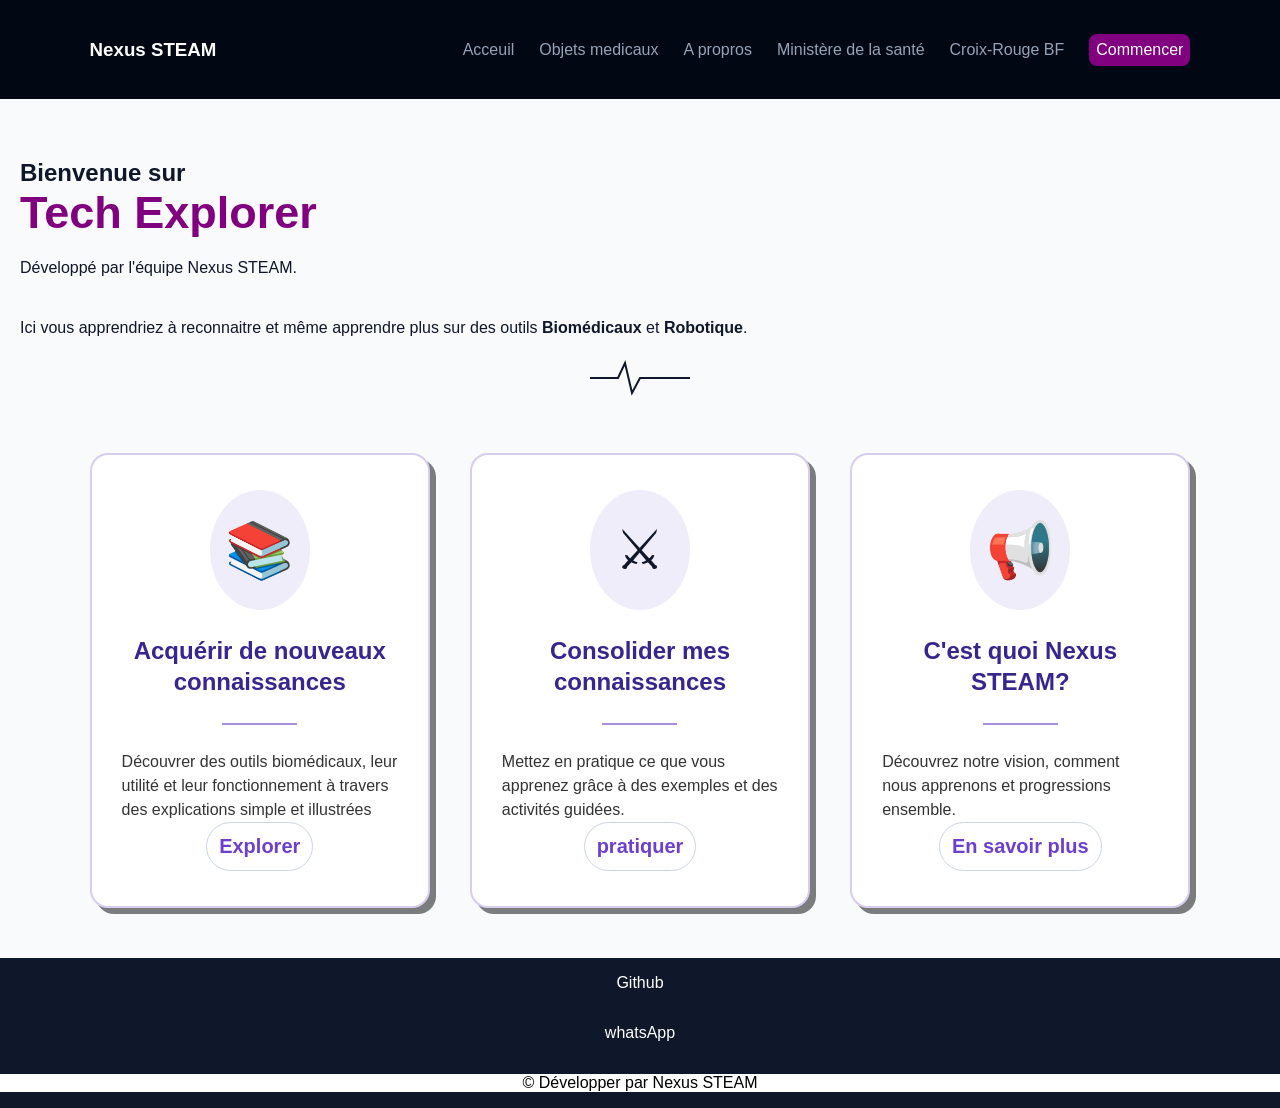
==== index.html @ e18147df "Add files via upload" ====
<!doctype html>
<html lang="fr">
  <head>
    <meta charset="UTF-8" />
    <meta name="viewport" content="width=device-width, initial-scale=1.0" />
    <title >Tech Explorer</title>
    <link rel="shortcut icon" href="image/logo.jpg" type="image/jpg">
    <link rel="stylesheet" href="stylesheet.css" />
  <script src="script.js"></script>
  </head>
  <body>
    <header>
      <h3>Nexus STEAM</h3>
      <nav>
        <p><a href="index.html">Acceuil</a></p>
        <p><a href="tools.html">Objets medicaux</a></p>
        <p><a href="nexussteam.html">A propros</a></p>
        <p><a href="https://www.sante.gov.bf/accueil" target="_blank">Ministère de la santé</a></p>
        <p><a href="https://croix-rouge.bf/" target="_blank">Croix-Rouge BF</a></p>
        <div class="commencer"><p><a href="tools.html" class="begin-color">Commencer</a></p></div>
      </nav>

    </header>
    <main>
      <section class="banner">
        <h2>
          Bienvenue sur <br />
          <span class="explorer">Tech Explorer</span>
        </h2>
        <p>Développé par l'équipe Nexus STEAM.</p>
      </section>
      <section class="message">
        <p>
          Ici vous apprendriez à reconnaitre et même apprendre plus sur des
          outils <strong>Biomédicaux</strong> et
          <strong>Robotique</strong>.
        </p>
      </section>
      <section>
        <div class="separator">
          <span></span>
          <div class="icon">
            <svg viewBox="0 0 100 50">
              <polyline
                points="0,25,20,25,28,25 35,10 42,40 50,25 70, 25 100,25"
                fill="none"
                stroke="currentColor"
                stroke-width="2"
              />
            </svg>
          </div>
          <span></span>
        </div>
      </section>
      <section class="cards">
        <article class="description">
          <div class="card-icon">📚</div>
          <h3>Acquérir de nouveaux connaissances</h3>
          <div class="line"></div>
          <p>
            Découvrer des outils biomédicaux, leur utilité et leur
            fonctionnement à travers des explications simple et illustrées
          </p>
          <a href="tools.html" class="card-link">Explorer</a>
        </article>
        <article class="description">
          <div class="card-icon">⚔</div>
          <h3>Consolider mes connaissances</h3>
          <div class="line"></div>
          <p>
            Mettez en pratique ce que vous apprenez grâce à des exemples et des
            activités guidées.
          </p>
          <a href="quizz.html" class="card-link"> pratiquer </a>
        </article>
        <article class="description">
          <div class="card-icon">📢</div>
          <h3>C'est quoi Nexus STEAM?</h3>
          <div class="line"></div>
          <p>
            Découvrez notre vision, comment nous apprenons et progressions
            ensemble.
          </p>
          <a href="nexussteam.html" class="card-link">En savoir plus</a>
        </article>
      </section>
    </main>
    <footer>
      <p><a href="https://github.com/NexusSTEAM" class="lien">Github</a></p>
      <p><a href="https://chat.whatsapp.com/COpBIpZjCIN5Zm23jPTWzS" class="lien">whatsApp</a></p>
      <p class="auteur">© Développer par Nexus STEAM</p>
    </footer>
  </body>
</html>
---- stylesheet.css ----
header {
  display: flex;
  gap: 20px;
  align-items: center;
  padding: 15px 30px;
  justify-content: space-between;
}

a {
  text-decoration: none;
}
body {
  margin: 0;
}

.banner {
  background-image: linear-gradient(rgba(0, 0, 0, 0.7));
  background-image: url(https://www.imaginetonfutur.com/media/cache/resolve/banner/uploads/images/banner/65b8c0fed9880641700330.webp);
  background-size: cover;
  padding-top: 40px;
  padding-bottom: 10px;
  padding-left: 20px;
}

.separator {
  display: flex;
  align-items: center;
  width: 100%;
  gap: 20px;
}

.separator span {
  float: 1;
  height: 1px;
  flex-shrink: 0;
}
.icon {
  width: 100%;
  height: 50px;
}

.icon svg {
  width: 100%;
  height: 100%;
}

.message {
  margin-left: 20px;
}
nav {
  display: flex;
  gap: 20px;
  align-items: center;
}
nav p {
  margin: 0;
}

.explorer {
  color: purple;
  font-size: 45px;
}

.explorer h1 {
  margin: 0;
}

.commencer {
  padding: 7px;
  border: 2px;
  border-radius: 8px;
  background-color: purple;
}

.begin-color {
  color: white;
}

@media (max-width: 700px) {
  .cards,
  .outils {
    flex-direction: column;
    align-items: center;
    padding: 30px 20px;
    margin: 20px;
  }
  .description,
  .outil {
    width: 100%;
    max-width: 500px;
  }
  .outils {
    padding: 10px;
  }
}

.cards {
  display: flex;
  gap: 40px;
  justify-content: center;
  padding: 50px 7%;
}

.description {
  width: 100%;
  min-height: 300px;
  border: 2px solid #d8ccef;
  border-radius: 18px;
  padding: 35px 30px;
  display: flex;
  flex-direction: column;
  align-items: center;
  text-align: center;
  background-color: white;
  box-shadow: 6px 6px 0px rgba(0, 0, 0, 0.5);
}

.card-icon {
  width: 100px;
  height: 120px;
  border-radius: 50%;
  background-color: #f0edfa;
  display: flex;
  align-items: center;
  justify-content: center;
  font-size: 55px;
  margin-bottom: 25px;
}

.description h3 {
  color: #39258f;
  font-size: 24px;
  margin: 0;
  line-height: 1.3;
}

.line {
  width: 75px;
  height: 2px;
  background-color: #a98edb;
  margin: 25px 0;
}

.description p {
  color: #333;
  font-size: 18;
  line-height: 1.5;
  margin: 0;
  text-align: left;
}

.card-link {
  margin-top: auto;
  padding: 20px;
  color: #6c3fd1;
  font-size: 20px;
  font-weight: bold;
  text-decoration: none;
  border: 2px solid #c0bebe;
  border-radius: 20px;
}

footer {
  display: flex;
  flex-direction: column;
  background-color: #0f172a;
  text-align: center;
}

.lien {
  color: white;
}

.auteur {
  color: black;
  background-color: white;
}

.titre {
  text-align: center;
  color: gray;
}

.outils {
  display: flex;
  flex-wrap: wrap;
  gap: 10px;
  justify-content: center;
  padding: 5px 7%;
  background-color: #0f172a;
}

.outil {
  width: 80%;
  min-height: 200px;
  border: 2px solid #d8ccef;
  border-radius: 18px;
  padding: 10px 30px;
  display: flex;
  text-align: center;
  background-color: white;
}

article div h3 {
  font-size: 160%;
  text-align: center;
  text-decoration: underline;
}
article div a {
  text-align: center;
  font-size: 140%;
  border: 2px solid #d8ccef;
  border-radius: 9px;
  /*background-color: rgb(231, 228, 228);*/
  padding: 5px;
  box-shadow: 6px 6px 0px rgba(112, 109, 109, 0.5);
}
.space {
  padding: 40px;
}
/* --- Variables globales & Thème sombre --- */
:root {
  --bg-dark: #020813;
  --bg-card: #ffffff;
  --text-light: #ffffff;
  --text-dark: #0f172a;
  --accent-blue: #00d2ff;
  --purple-brand: #6c3fd1;
}

body {
  margin: 0;
  font-family: 'Segoe UI', Tahoma, Geneva, Verdana, sans-serif;
  background-color: #f8fafc;
  color: var(--text-dark);
}

/* --- Header & Navigation --- */
header {
  display: flex;
  justify-content: space-between;
  align-items: center;
  padding: 20px 7%;
  background-color: var(--bg-dark);
  color: var(--text-light);
}

.logo {
  display: flex;
  align-items: center;
  gap: 10px;
  font-weight: bold;
  font-size: 1.2rem;
}

nav {
  display: flex;
  align-items: center;
  gap: 25px;
}

nav a {
  color: #94a3b8;
  text-decoration: none;
  font-weight: 500;
  transition: color 0.3s;
}

nav a.active, nav a:hover {
  color: var(--text-light);
  border-bottom: 2px solid var(--accent-blue);
}

.theme-toggle {
  background: none;
  border: none;
  cursor: pointer;
  font-size: 1.2rem;
}

.menu-toggle {
  display: none;
  background: none;
  border: none;
  color: white;
  font-size: 1.8rem;
  cursor: pointer;
}

/* --- Hero Banner (Zone Bleue) --- */
.hero-banner {
  display: flex;
  align-items: center;
  justify-content: space-between;
  padding: 60px 7%;
  background: linear-gradient(135deg, #020813 0%, #071e3d 100%);
  color: var(--text-light);
}

.hero-content {
  max-width: 50%;
}

.badge {
  display: inline-block;
  padding: 6px 12px;
  background-color: rgba(255, 255, 255, 0.1);
  border-radius: 20px;
  font-size: 0.8rem;
  color: var(--accent-blue);
  margin-bottom: 15px;
}

.hero-content h1 {
  font-size: 2.8rem;
  margin: 0 0 15px 0;
  line-height: 1.2;
}

.highlight {
  color: var(--accent-blue);
}

.hero-image img {
  max-width: 200px;
  border-radius: 15px;
}

/* --- Section Outils & Cartes --- */
.container {
  padding: 40px 20px;
}

.section-title {
  text-align: center;
  letter-spacing: 2px;
  color: #64748b;
  margin-bottom: 40px;
}

.cards-grid {
  display: flex;
  flex-wrap: wrap;
  gap: 10px;
  justify-content: space-around;
}

.card-item {
  background: var(--bg-card);
  border: 1px solid #e2e8f0;
  border-radius: 20px;
  padding: 25px;
  width: 30%;
  display: flex;
  flex-direction: column;
  box-shadow: 0 10px 15px -3px rgba(0, 0, 0, 0.05);
  transition: transform 0.3s;
}

.card-item:hover {
  transform: translateY(-5px);
}

.card-header-icon {
  position: relative;
  height: 150px;
  display: flex;
  justify-content: center;
  align-items: center;
  background-color: #f1f5f9;
  border-radius: 15px;
}

.tool-img {
  max-height: 90%;
  object-fit: contain;
}

.category-icon {
  position: absolute;
  top: 10px;
  right: 10px;
  width: 35px;
  height: 35px;
  border-radius: 50%;
  display: flex;
  align-items: center;
  justify-content: center;
  font-size: 0.9rem;
}

.blue-icon { background: #e0f2fe; color: #0284c7; }
.green-icon { background: #dcfce7; color: #16a34a; }
.purple-icon { background: #f3e8ff; color: #9333ea; }

.card-body h3 {
  margin: 20px 0 10px 0;
  font-size: 1.3rem;
}

.card-body p {
  color: #64748b;
  font-size: 0.95rem;
  line-height: 1.5;
}

.card-link {
  margin-top: auto;
  text-align: center;
  padding: 12px;
  text-decoration: none;
  font-weight: 600;
  border-radius: 30px;
  border: 1px solid #cbd5e1;
  transition: all 0.3s;
}

.btn-blue { color: #0284c7; }
.btn-green { color: #16a34a; }
.btn-purple { color: #9333ea; }

.card-link:hover {
  background-color: #f8fafc;
}

/* --- Section Bas de page / Caractéristiques --- */
.features-bar {
  display: flex;
  justify-content: space-between;
  padding: 30px 7%;
  background-color: #ffffff;
  border-top: 1px solid #e2e8f0;
}

.feature-card {
  display: flex;
  align-items: center;
  gap: 15px;
}

.f-icon {
  font-size: 1.8rem;
}

.feature-card h4 {
  margin: 0;
  font-size: 1rem;
}

.feature-card p {
  margin: 5px 0 0 0;
  font-size: 0.85rem;
  color: #64748b;
}

/* --- RESPONSIVE MOBILE (Version droite sur votre image) --- */
@media (max-width: 900px) {
  .hero-banner {
    flex-direction: column;
    text-align: center;
    padding: 40px 20px;
  }
  .hero-content {
    max-width: 100%;
    margin-bottom: 30px;
  }
  .cards-grid {
    flex-direction: row;
    align-items: center;
    gap: 20px;
  }
  .card-item {
    width: 100%;
    max-width: 450px;
  }
  .features-bar {
    flex-direction: column;
    gap: 20px;
    padding: 30px 20px;
  }
}

@media (max-width: 700px) {
  .menu-toggle {
    display: block;
  }
  nav {
    display: none;
    flex-direction: column;
    position: absolute;
    top: 70px;
    left: 0;
    width: 100%;
    background-color: var(--bg-dark);
    padding: 20px;
    box-sizing: border-box;
    z-index: 10;
  }
  nav.nav-active {
    display: flex;
  }
}
.tool-img {
  width: 100%;
  height: 100%;
  object-fit: cover; /* Permet de remplir proprement l'espace arrondi sans étirer l'image */
  border-radius: 15px; /* Harmonise les angles de l'image avec le bloc gris sous-jacent */
}
/* --- STYLES DE LA FENÊTRE MODALE (POP-UP) --- */
.custom-modal {
  display: none;
  position: fixed;
  z-index: 2000;
  left: 0;
  top: 0;
  width: 100%;
  height: 100%;
  background-color: rgba(2, 8, 19, 0.6);
  backdrop-filter: blur(5px);
  align-items: center;
  justify-content: center;
}

.custom-modal.modal-show {
  display: flex;
}

.modal-content {
  background-color: #ffffff;
  padding: 30px;
  border-radius: 20px;
  width: 90%;
  max-width: 500px;
  box-shadow: 0 20px 25px -5px rgba(0, 0, 0, 0.2);
  position: relative;
  animation: fadeIn 0.3s ease-out;
}

.close-modal {
  position: absolute;
  top: 15px;
  right: 20px;
  font-size: 28px;
  font-weight: bold;
  color: #64748b;
  cursor: pointer;
  transition: color 0.2s;
}

.close-modal:hover {
  color: #ef4444;
}

#modal-title {
  margin-top: 0;
  color: #0f172a;
  font-size: 1.5rem;
  border-bottom: 2px solid #e2e8f0;
  padding-bottom: 10px;
}

#modal-text {
  color: #334155;
  line-height: 1.6;
  margin-bottom: 0;
}

@keyframes fadeIn {
  from { opacity: 0; transform: translateY(-20px); }
  to { opacity: 1; transform: translateY(0); }
}

/* --- ADAPTATIONS MODE SOMBRE --- */
body.dark-mode {
  background-color: #0b1329;
  color: #f8fafc;
}
body.dark-mode .modal-content {
  background-color: #1c2541;
  color: #f8fafc;
}
body.dark-mode #modal-title {
  color: #ffffff;
  border-bottom-color: #3a506b;
}
body.dark-mode #modal-text {
  color: #cbd5e1;
}
body.dark-mode .card-item {
  background-color: #1c2541;
  border-color: #3a506b;
}
body.dark-mode .card-body h3 {
  color: #ffffff;
}
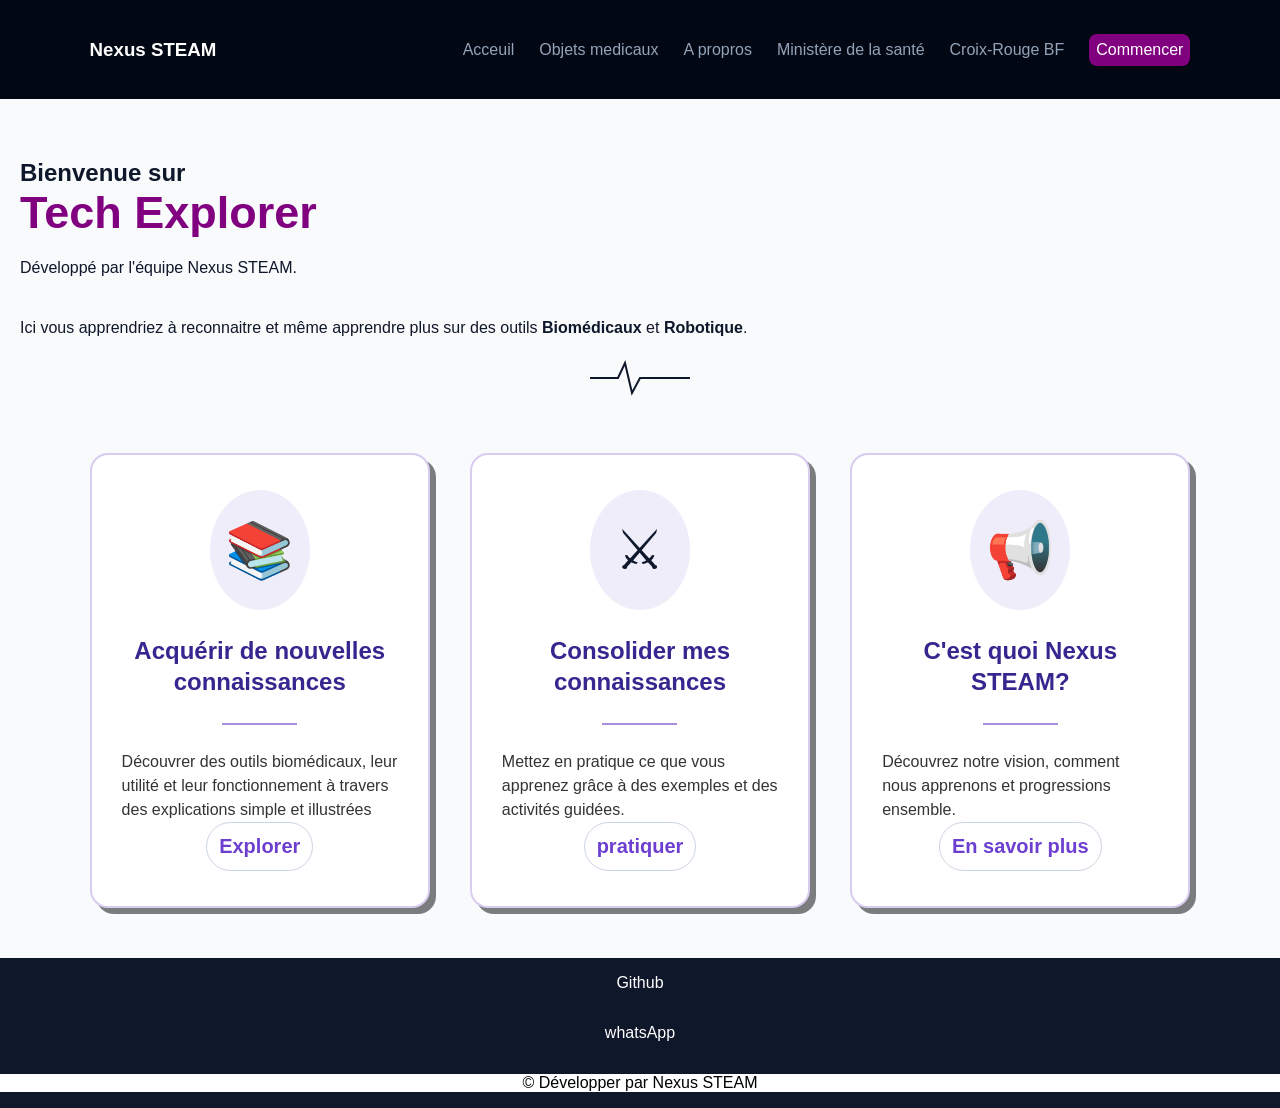
==== commit 9a5443d2: "Add files via upload" ====
--- a/index.html
+++ b/index.html
@@ -55,7 +55,7 @@
       <section class="cards">
         <article class="description">
           <div class="card-icon">📚</div>
-          <h3>Acquérir de nouveaux connaissances</h3>
+          <h3>Acquérir de nouvelles connaissances</h3>
           <div class="line"></div>
           <p>
             Découvrer des outils biomédicaux, leur utilité et leur
@@ -86,8 +86,8 @@
       </section>
     </main>
     <footer>
-      <p><a href="https://github.com/NexusSTEAM" class="lien">Github</a></p>
-      <p><a href="https://chat.whatsapp.com/COpBIpZjCIN5Zm23jPTWzS" class="lien">whatsApp</a></p>
+      <p><a href="https://github.com/NexusSTEAM" class="lien" target="_blank">Github</a></p>
+      <p><a href="https://chat.whatsapp.com/LnrQ5ydwtzJ7dAHmCXn7K6?s=cl&p=a&mlu=4&ilr=4" class="lien" target="_blank">whatsApp</a></p>
       <p class="auteur">© Développer par Nexus STEAM</p>
     </footer>
   </body>
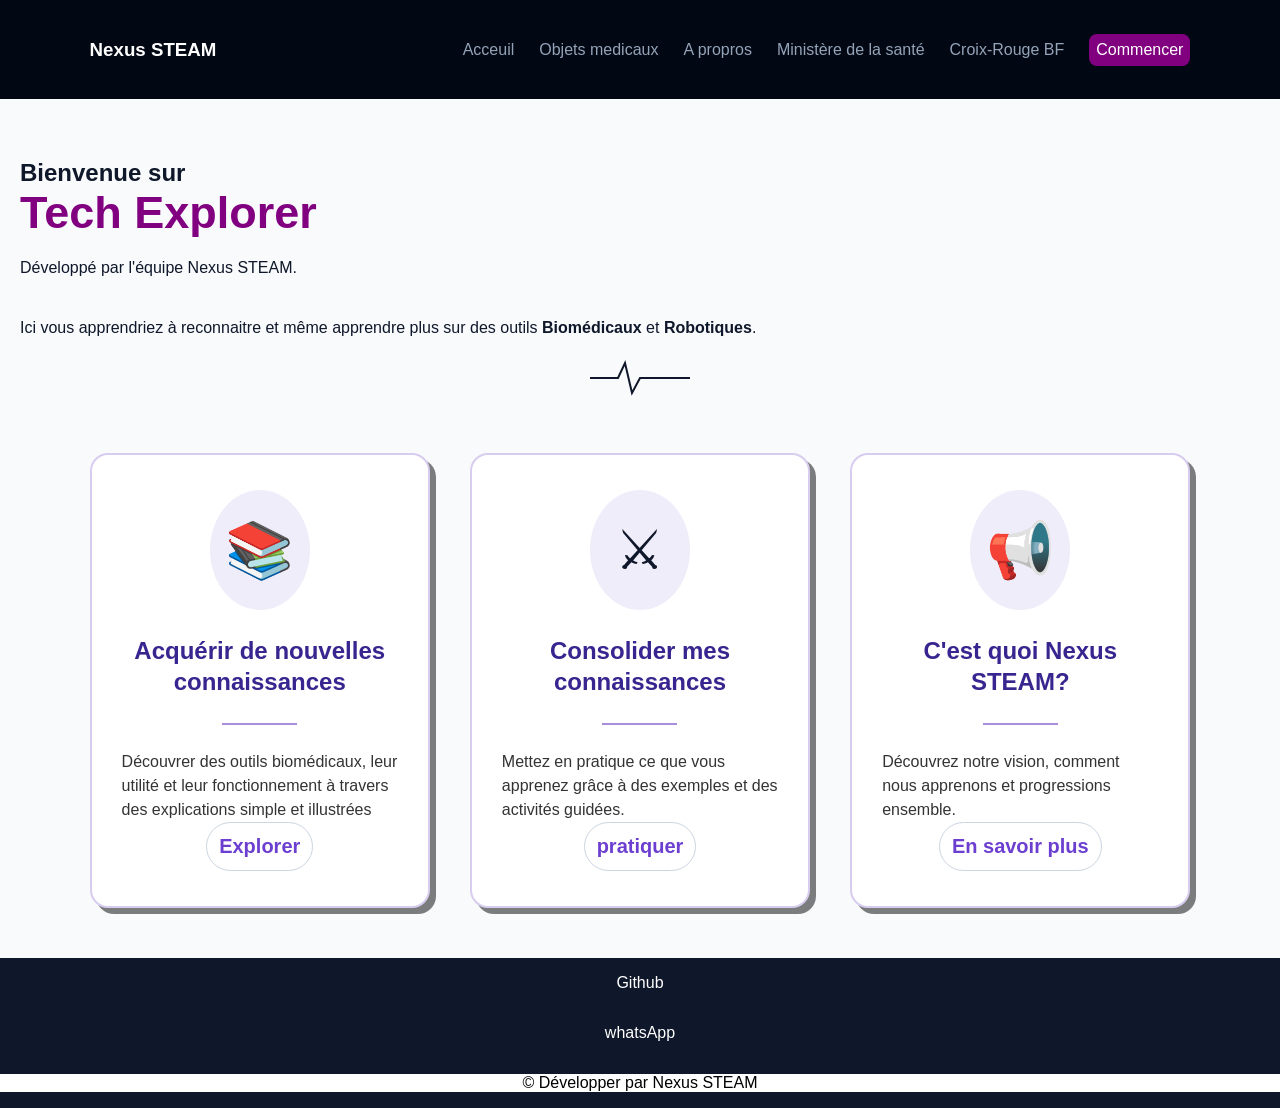
==== commit ad34db7a: "Add files via upload" ====
--- a/index.html
+++ b/index.html
@@ -33,7 +33,7 @@
         <p>
           Ici vous apprendriez à reconnaitre et même apprendre plus sur des
           outils <strong>Biomédicaux</strong> et
-          <strong>Robotique</strong>.
+          <strong>Robotiques</strong>.
         </p>
       </section>
       <section>
